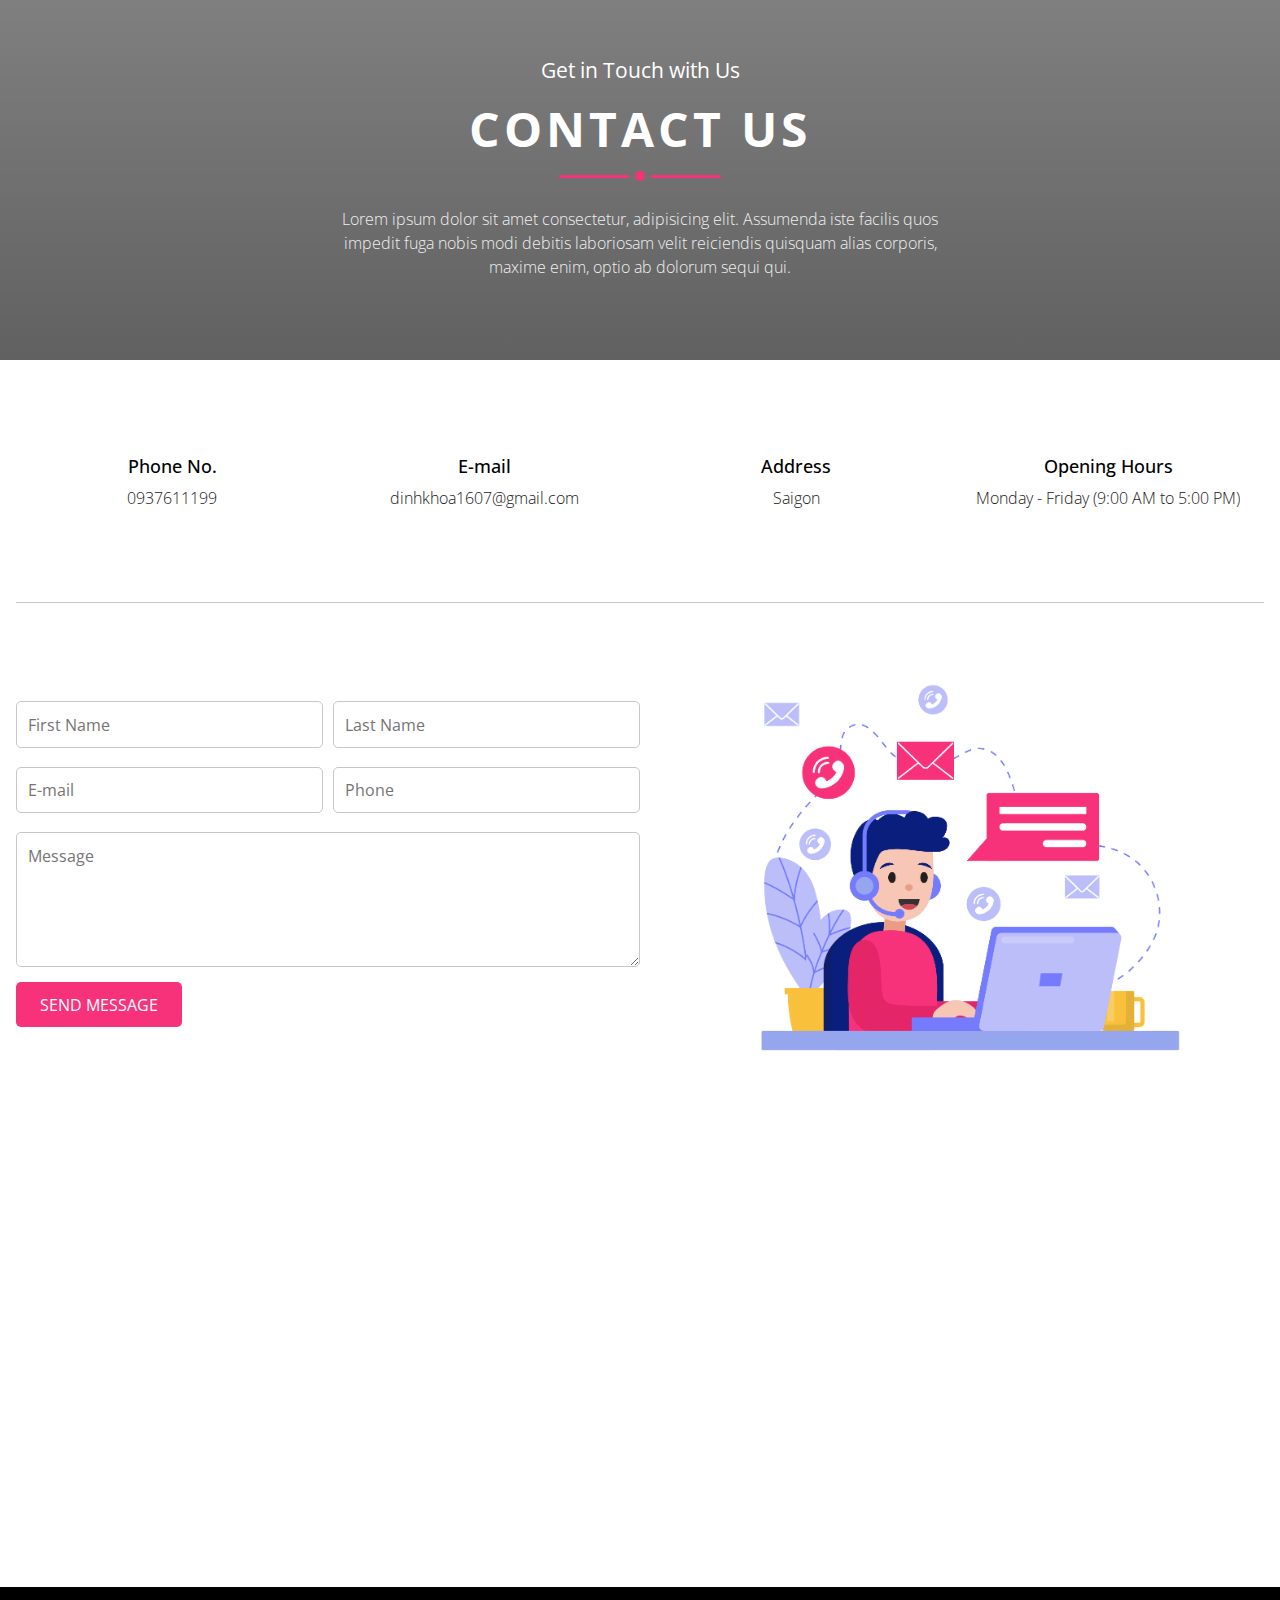
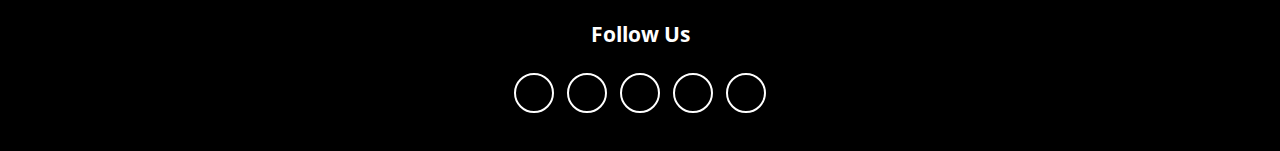
==== contact.html @ d6f305a8 "last" ====
<!DOCTYPE html>
<html>
  <head>
    <meta charset="utf-8">
    <meta http-equiv="X-UA-Compatible" content="IE=edge">
    <title></title>
    <meta name="description" content="">
    <meta name="viewport" content="width=device-width, initial-scale=1">
    <link rel="stylesheet" href="contact.css">
    <link rel="stylesheet" href="https://cdnjs.cloudflare.com/ajax/libs/font-awesome/5.15.1/css/all.min.css" integrity="sha512-+4zCK9k+qNFUR5X+cKL9EIR+ZOhtIloNl9GIKS57V1MyNsYpYcUrUeQc9vNfzsWfV28IaLL3i96P9sdNyeRssA==" crossorigin="anonymous" />
  </head>
  <body>

    
    <section class = "contact-section">
      <div class = "contact-bg">
        <h3>Get in Touch with Us</h3>
        <h2>contact us</h2>
        <div class = "line">
          <div></div>
          <div></div>
          <div></div>
        </div>
        <p class = "text">Lorem ipsum dolor sit amet consectetur, adipisicing elit. Assumenda iste facilis quos impedit fuga nobis modi debitis laboriosam velit reiciendis quisquam alias corporis, maxime enim, optio ab dolorum sequi qui.</p>
      </div>


      <div class = "contact-body">
        <div class = "contact-info">
          <div>
            <span><i class = "fas fa-mobile-alt"></i></span>
            <span>Phone No.</span>
            <span class = "text">0937611199 </span>
          </div>
          <div>
            <span><i class = "fas fa-envelope-open"></i></span>
            <span>E-mail</span>
            <span class = "text">dinhkhoa1607@gmail.com</span>
          </div>
          <div>
            <span><i class = "fas fa-map-marker-alt"></i></span>
            <span>Address</span>
            <span class = "text">Saigon</span>
          </div>
          <div>
            <span><i class="fas fa-instagram"></i></span>
            <span>Opening Hours</span>
            <span class = "text">Monday - Friday (9:00 AM to 5:00 PM)</span>
          </div>
        </div>

        <div class = "contact-form">
          <form>
            <div>
              <input type = "text" class = "form-control" placeholder="First Name">
              <input type = "text" class = "form-control" placeholder="Last Name">
            </div>
            <div>
              <input type = "email" class = "form-control" placeholder="E-mail">
              <input type = "text" class = "form-control" placeholder="Phone">
            </div>
            <textarea rows = "5" placeholder="Message" class = "form-control"></textarea>
            <input type = "submit" class = "send-btn" value = "send message">
          </form>

          <div>
            <img src = "image/contact-png.png" alt = "">
          </div>
        </div>
      </div>

      <div class = "map">
        <iframe src="https://www.google.com/maps/embed?pb=!1m18!1m12!1m3!1d223700.1490386933!2d-97.11558670486288!3d28.829485511234168!2m3!1f0!2f0!3f0!3m2!1i1024!2i768!4f13.1!3m3!1m2!1s0x864266db2e2dac3b%3A0xeee20d566f63267d!2sVictoria%2C%20TX%2C%20USA!5e0!3m2!1sen!2snp!4v1604921178092!5m2!1sen!2snp" width="100%" height="450" frameborder="0" style="border:0;" allowfullscreen="" aria-hidden="false" tabindex="0"></iframe>
      </div>

      <div class = "contact-footer">
        <h3>Follow Us</h3>
        <div class = "social-links">
          <a href = "#" class = "fab fa-facebook-f"></a>
          <a href = "#" class = "fab fa-twitter"></a>
          <a href = "#" class = "fab fa-instagram"></a>
          <a href = "#" class = "fab fa-linkedin"></a>
          <a href = "#" class = "fab fa-youtube"></a>
        </div>
      </div>
    </section>

    

  </body>
</html>
---- contact.css ----
@import url('https://fonts.googleapis.com/css2?family=Open+Sans:wght@300;400;600;700;800&display=swap');

*{
    box-sizing: border-box;
    padding: 0;
    margin: 0;
}
body{
    font-family: 'Open Sans', sans-serif;
    line-height: 1.5;
}
.contact-bg{
    height: 40vh;
    background: linear-gradient(rgba(0, 0, 0, 0.5), rgba(0, 0, 0, 0.8)), url(https://images.pexels.com/videos/3045163/free-video-3045163.jpg?auto=compress&cs=tinysrgb&dpr=1&w=500);
    background-position: 50% 100%;
    background-repeat: no-repeat;
    background-attachment: fixed;
    text-align: center;
    color: #fff;
    display: flex;
    flex-direction: column;
    justify-content: center;
    align-items: center;
}
.contact-bg h3{
    font-size: 1.3rem;
    font-weight: 400;
}
.contact-bg h2{
    font-size: 3rem;
    text-transform: uppercase;
    padding: 0.4rem 0;
    letter-spacing: 4px;
}
.line div{
    margin: 0 0.2rem;
}
.line div:nth-child(1),
.line div:nth-child(3){
    height: 3px;
    width: 70px;
    background: #f7327a;
    border-radius: 5px;
}
.line{
    display: flex;
    align-items: center;
}
.line div:nth-child(2){
    width: 10px;
    height: 10px;
    background: #f7327a;
    border-radius: 50%;
}
.text{
    font-weight: 300;
    opacity: 0.9;
}
.contact-bg .text{
    margin: 1.6rem 0;
}
.contact-body{
    max-width: 1320px;
    margin: 0 auto;
    padding: 0 1rem;
}
.contact-info{
    margin: 2rem 0;
    text-align: center;
    padding: 2rem 0;
}
.contact-info span{
    display: block;
}
.contact-info div{
    margin: 0.8rem 0;
    padding: 1rem;
}
.contact-info span .fas{
    font-size: 2rem;
    padding-bottom: 0.9rem;
    color: #f7327a;
}
.contact-info div span:nth-child(2){
    font-weight: 500;
    font-size: 1.1rem;
}
.contact-info .text{
    padding-top: 0.4rem;
}
.contact-form{
    padding: 2rem 0;
    border-top: 1px solid #c7c7c7;
}
.contact-form form{
    padding-bottom: 1rem;
}
.form-control{
    width: 100%;
    border: 1.5px solid #c7c7c7;
    border-radius: 5px;
    padding: 0.7rem;
    margin: 0.6rem 0;
    font-family: 'Open Sans', sans-serif;
    font-size: 1rem;
    outline: 0;
}
.form-control:focus{
    box-shadow: 0 0 6px -3px rgba(48, 48, 48, 1);
}
.contact-form form div{
    display: grid;
    grid-template-columns: repeat(2, 1fr);
    column-gap: 0.6rem;
}
.send-btn{
    font-family: 'Open Sans', sans-serif;
    font-size: 1rem;
    text-transform: uppercase;
    color: #fff;
    background: #f7327a;
    border: none;
    border-radius: 5px;
    padding: 0.7rem 1.5rem;
    cursor: pointer;
    transition: all 0.4s ease;
}
.send-btn:hover{
    opacity: 0.8;
}
.contact-form > div img{
    width: 85%;
}
.contact-form > div{
    margin: 0 auto;
    text-align: center;
}
.contact-footer{
    padding: 2rem 0;
    background: #000;
}
.contact-footer h3{
    font-size: 1.3rem;
    color: #fff;
    margin-bottom: 1rem;
    text-align: center;
}
.social-links{
    display: flex;
    justify-content: center;
}
.social-links a{
    text-decoration: none;
    width: 40px;
    height: 40px;
    color: #fff;
    border: 2px solid #fff;
    border-radius: 50%;
    display: flex;
    justify-content: center;
    align-items: center;
    margin: 0.4rem;
    transition: all 0.4s ease;
}
.social-links a:hover{
    color: #f7327a;
    border-color: #f7327a;
}

@media screen and (min-width: 768px){
    .contact-bg .text{
        width: 70%;
        margin-left: auto;
        margin-right: auto;
    }
    .contact-info{
        display: grid;
        grid-template-columns: repeat(2, 1fr);
    }
}

@media screen and (min-width: 992px){
    .contact-bg .text{
        width: 50%;
    }
    .contact-form{
        display: grid;
        grid-template-columns: repeat(2, 1fr);
        align-items: center;
    }
}

@media screen and (min-width: 1200px){
    .contact-info{
        grid-template-columns: repeat(4, 1fr);
    }
}
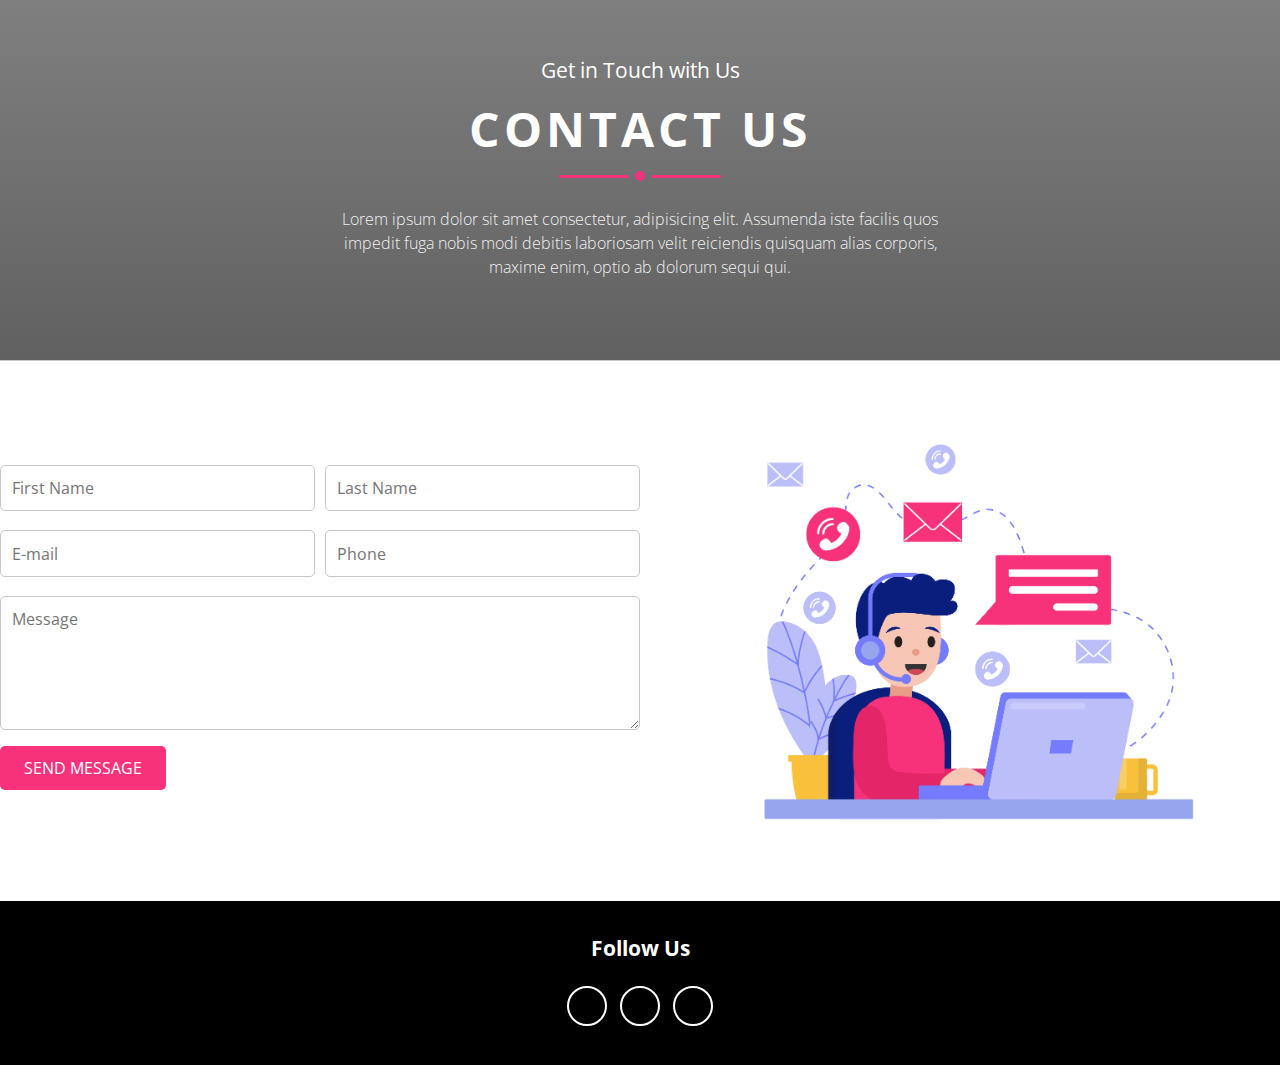
==== commit b1b2b18b: "last" ====
--- a/contact.html
+++ b/contact.html
@@ -7,7 +7,7 @@
     <meta name="description" content="">
     <meta name="viewport" content="width=device-width, initial-scale=1">
     <link rel="stylesheet" href="contact.css">
-    <link rel="stylesheet" href="https://cdnjs.cloudflare.com/ajax/libs/font-awesome/5.15.1/css/all.min.css" integrity="sha512-+4zCK9k+qNFUR5X+cKL9EIR+ZOhtIloNl9GIKS57V1MyNsYpYcUrUeQc9vNfzsWfV28IaLL3i96P9sdNyeRssA==" crossorigin="anonymous" />
+    <link rel="stylesheet" href="https://cdnjs.cloudflare.com/ajax/libs/font-awesome/6.4.0/css/all.min.css" integrity="sha512-iecdLmaskl7CVkqkXNQ/ZH/XLlvWZOJyj7Yy7tcenmpD1ypASozpmT/E0iPtmFIB46ZmdtAc9eNBvH0H/ZpiBw==" crossorigin="anonymous" referrerpolicy="no-referrer" />
   </head>
   <body>
 
@@ -25,30 +25,7 @@
       </div>
 
 
-      <div class = "contact-body">
-        <div class = "contact-info">
-          <div>
-            <span><i class = "fas fa-mobile-alt"></i></span>
-            <span>Phone No.</span>
-            <span class = "text">0937611199 </span>
-          </div>
-          <div>
-            <span><i class = "fas fa-envelope-open"></i></span>
-            <span>E-mail</span>
-            <span class = "text">dinhkhoa1607@gmail.com</span>
-          </div>
-          <div>
-            <span><i class = "fas fa-map-marker-alt"></i></span>
-            <span>Address</span>
-            <span class = "text">Saigon</span>
-          </div>
-          <div>
-            <span><i class="fas fa-instagram"></i></span>
-            <span>Opening Hours</span>
-            <span class = "text">Monday - Friday (9:00 AM to 5:00 PM)</span>
-          </div>
-        </div>
-
+    
         <div class = "contact-form">
           <form>
             <div>
@@ -69,18 +46,12 @@
         </div>
       </div>
 
-      <div class = "map">
-        <iframe src="https://www.google.com/maps/embed?pb=!1m18!1m12!1m3!1d223700.1490386933!2d-97.11558670486288!3d28.829485511234168!2m3!1f0!2f0!3f0!3m2!1i1024!2i768!4f13.1!3m3!1m2!1s0x864266db2e2dac3b%3A0xeee20d566f63267d!2sVictoria%2C%20TX%2C%20USA!5e0!3m2!1sen!2snp!4v1604921178092!5m2!1sen!2snp" width="100%" height="450" frameborder="0" style="border:0;" allowfullscreen="" aria-hidden="false" tabindex="0"></iframe>
-      </div>
-
       <div class = "contact-footer">
         <h3>Follow Us</h3>
         <div class = "social-links">
           <a href = "#" class = "fab fa-facebook-f"></a>
-          <a href = "#" class = "fab fa-twitter"></a>
           <a href = "#" class = "fab fa-instagram"></a>
-          <a href = "#" class = "fab fa-linkedin"></a>
-          <a href = "#" class = "fab fa-youtube"></a>
+          <a href = "index.html" class = "fa-solid fa-house"></a>
         </div>
       </div>
     </section>
--- a/contact.css
+++ b/contact.css
@@ -1,15 +1,17 @@
 @import url('https://fonts.googleapis.com/css2?family=Open+Sans:wght@300;400;600;700;800&display=swap');
 
-*{
+* {
     box-sizing: border-box;
     padding: 0;
     margin: 0;
 }
-body{
+
+body {
     font-family: 'Open Sans', sans-serif;
     line-height: 1.5;
 }
-.contact-bg{
+
+.contact-bg {
     height: 40vh;
     background: linear-gradient(rgba(0, 0, 0, 0.5), rgba(0, 0, 0, 0.8)), url(https://images.pexels.com/videos/3045163/free-video-3045163.jpg?auto=compress&cs=tinysrgb&dpr=1&w=500);
     background-position: 50% 100%;
@@ -22,80 +24,98 @@
     justify-content: center;
     align-items: center;
 }
-.contact-bg h3{
+
+.contact-bg h3 {
     font-size: 1.3rem;
     font-weight: 400;
 }
-.contact-bg h2{
+
+.contact-bg h2 {
     font-size: 3rem;
     text-transform: uppercase;
     padding: 0.4rem 0;
     letter-spacing: 4px;
 }
-.line div{
+
+.line div {
     margin: 0 0.2rem;
 }
+
 .line div:nth-child(1),
-.line div:nth-child(3){
+.line div:nth-child(3) {
     height: 3px;
     width: 70px;
     background: #f7327a;
     border-radius: 5px;
 }
-.line{
+
+.line {
     display: flex;
     align-items: center;
 }
-.line div:nth-child(2){
+
+.line div:nth-child(2) {
     width: 10px;
     height: 10px;
     background: #f7327a;
     border-radius: 50%;
 }
-.text{
+
+.text {
     font-weight: 300;
     opacity: 0.9;
 }
-.contact-bg .text{
+
+.contact-bg .text {
     margin: 1.6rem 0;
 }
-.contact-body{
+
+.contact-body {
     max-width: 1320px;
     margin: 0 auto;
     padding: 0 1rem;
 }
-.contact-info{
+
+.contact-info {
     margin: 2rem 0;
     text-align: center;
     padding: 2rem 0;
 }
-.contact-info span{
+
+.contact-info span {
     display: block;
 }
-.contact-info div{
+
+.contact-info div {
     margin: 0.8rem 0;
     padding: 1rem;
 }
-.contact-info span .fas{
+
+.contact-info span .fas {
     font-size: 2rem;
     padding-bottom: 0.9rem;
     color: #f7327a;
 }
-.contact-info div span:nth-child(2){
+
+.contact-info div span:nth-child(2) {
     font-weight: 500;
     font-size: 1.1rem;
 }
-.contact-info .text{
+
+.contact-info .text {
     padding-top: 0.4rem;
 }
-.contact-form{
+
+.contact-form {
     padding: 2rem 0;
     border-top: 1px solid #c7c7c7;
 }
-.contact-form form{
+
+.contact-form form {
     padding-bottom: 1rem;
 }
-.form-control{
+
+.form-control {
     width: 100%;
     border: 1.5px solid #c7c7c7;
     border-radius: 5px;
@@ -105,15 +125,18 @@
     font-size: 1rem;
     outline: 0;
 }
-.form-control:focus{
+
+.form-control:focus {
     box-shadow: 0 0 6px -3px rgba(48, 48, 48, 1);
 }
-.contact-form form div{
+
+.contact-form form div {
     display: grid;
     grid-template-columns: repeat(2, 1fr);
     column-gap: 0.6rem;
 }
-.send-btn{
+
+.send-btn {
     font-family: 'Open Sans', sans-serif;
     font-size: 1rem;
     text-transform: uppercase;
@@ -125,31 +148,38 @@
     cursor: pointer;
     transition: all 0.4s ease;
 }
-.send-btn:hover{
+
+.send-btn:hover {
     opacity: 0.8;
 }
-.contact-form > div img{
+
+.contact-form>div img {
     width: 85%;
 }
-.contact-form > div{
+
+.contact-form>div {
     margin: 0 auto;
     text-align: center;
 }
-.contact-footer{
+
+.contact-footer {
     padding: 2rem 0;
     background: #000;
 }
-.contact-footer h3{
+
+.contact-footer h3 {
     font-size: 1.3rem;
     color: #fff;
     margin-bottom: 1rem;
     text-align: center;
 }
-.social-links{
+
+.social-links {
     display: flex;
     justify-content: center;
 }
-.social-links a{
+
+.social-links a {
     text-decoration: none;
     width: 40px;
     height: 40px;
@@ -162,36 +192,39 @@
     margin: 0.4rem;
     transition: all 0.4s ease;
 }
-.social-links a:hover{
+
+.social-links a:hover {
     color: #f7327a;
     border-color: #f7327a;
 }
 
-@media screen and (min-width: 768px){
-    .contact-bg .text{
+@media screen and (min-width: 768px) {
+    .contact-bg .text {
         width: 70%;
         margin-left: auto;
         margin-right: auto;
     }
-    .contact-info{
+
+    .contact-info {
         display: grid;
         grid-template-columns: repeat(2, 1fr);
     }
 }
 
-@media screen and (min-width: 992px){
-    .contact-bg .text{
+@media screen and (min-width: 992px) {
+    .contact-bg .text {
         width: 50%;
     }
-    .contact-form{
+
+    .contact-form {
         display: grid;
         grid-template-columns: repeat(2, 1fr);
         align-items: center;
     }
 }
 
-@media screen and (min-width: 1200px){
-    .contact-info{
+@media screen and (min-width: 1200px) {
+    .contact-info {
         grid-template-columns: repeat(4, 1fr);
     }
-}
+}